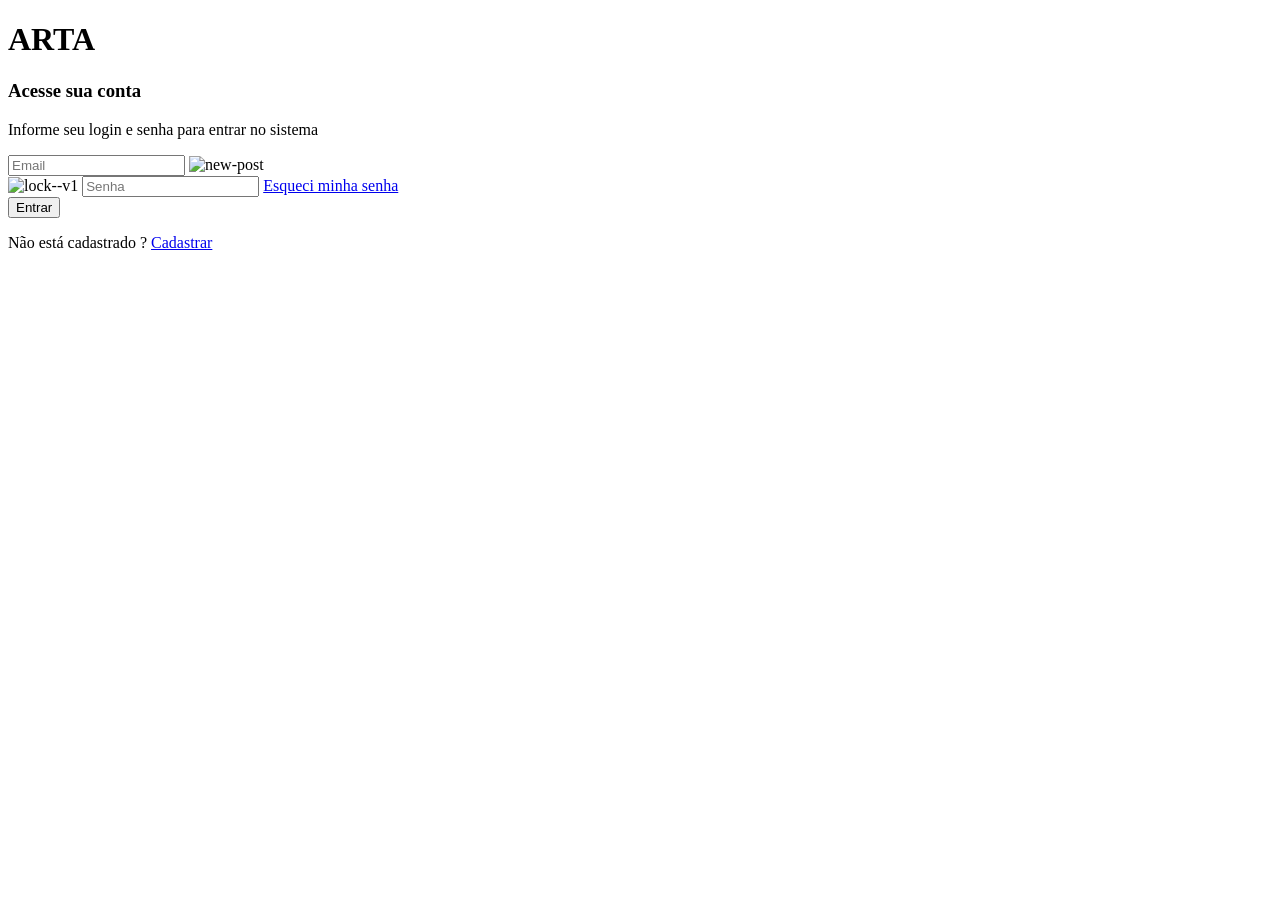
==== ARTA/html/index.html @ bc3c4ff9 "final commit" ====
<!DOCTYPE html>
<html lang="pt-br">
<head>
    <meta charset="UTF-8">
    <meta name="viewport" content="width=device-width, initial-scale=1.0">
    <link rel="shortcut icon" href="../src/images/icon.ico" type="image/x-icon">
    <link rel="stylesheet" href="../src/css/styles-home.css">
    <title>ARTA - Home</title>
</head>
<body>
    <div class="container">
        <form>
            <div class="title">
                <h1>ARTA</h1>
                <h3>Acesse sua conta</h3>
                <p>Informe seu login e senha para entrar no sistema</p>
            </div>

            <div class="input-container">
                <input placeholder="Email" type="email" required>
                <img width="20" height="20" src="https://img.icons8.com/ios-glyphs/30/new-post.png" alt="new-post"/>
            </div>

            <div class="input-container">
                <img width="20" height="20" src="https://img.icons8.com/ios-glyphs/30/lock--v1.png" alt="lock--v1"/>
                <input placeholder="Senha" type="password" required>
                <a href="#" class="forgot-link">Esqueci minha senha</a>
            </div>
            
            <button type="submit" class="submit-button">Entrar</button>

            <div class="register-link">
                <p>Não está cadastrado ? <a href="#">Cadastrar</a></p>
            </div>
        </form>
    </div>
</body>
</html>
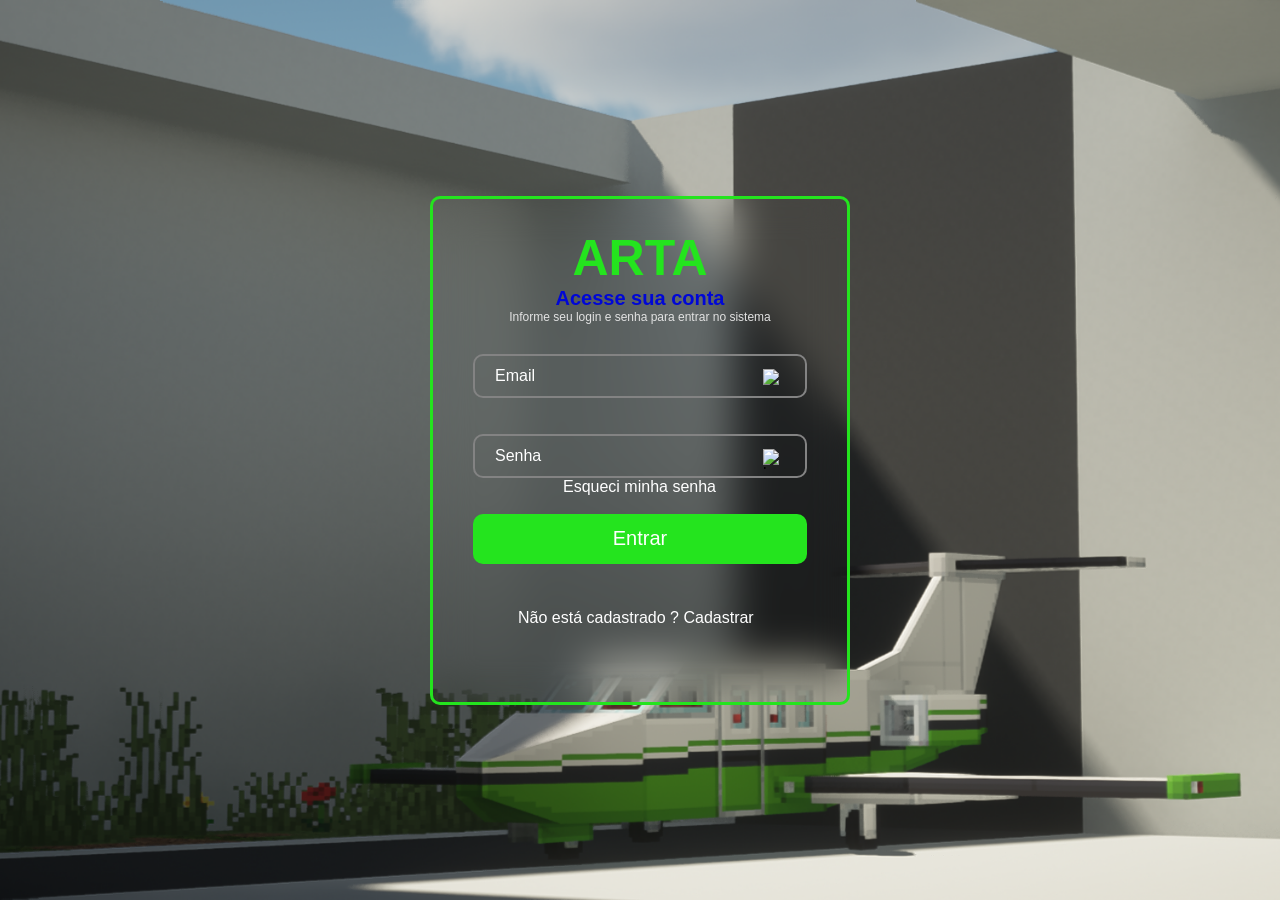
==== commit b496522c: "file change name commit" ====
--- a/ARTA/html/index.html
+++ b/ARTA/html/index.html
@@ -4,7 +4,7 @@
     <meta charset="UTF-8">
     <meta name="viewport" content="width=device-width, initial-scale=1.0">
     <link rel="shortcut icon" href="../src/images/icon.ico" type="image/x-icon">
-    <link rel="stylesheet" href="../src/css/styles-home.css">
+    <link rel="stylesheet" href="../src/css/styles.css">
     <title>ARTA - Home</title>
 </head>
 <body>
--- a/ARTA/src/css/styles.css
+++ b/ARTA/src/css/styles.css
@@ -0,0 +1,119 @@
+* {
+    margin: 0;
+    padding: 0;
+    box-sizing: border-box;
+    font-family: Arial, sans-serif;
+}
+
+body {
+    background-image: url(../images/bgLogin.png);
+    background-repeat: no-repeat;
+    background-size: cover;
+    background-position: center;
+    min-height: 100vh;
+    display: flex;
+    align-items: center;
+    justify-content: center;
+}
+
+.container {
+    width: 420px;
+    background: transparent;
+    border: 3px solid #24e41e;
+    border-radius: 10px;
+    backdrop-filter: blur(20px);
+    padding: 30px 40px;
+}
+
+.title h1{
+    font-size: 50px;
+    text-align: center;
+    color: #24e41e;
+}
+
+.title h3{
+    font-size: 20px;
+    text-align: center;
+    color: #0007d6;
+}
+
+.title p{
+    font-size: 12px;
+    text-align: center;
+    color: #e2e2e2;
+}
+
+.input-container {
+    position: relative;
+    width: 100%;
+    height: 50px;
+    margin: 30px 0px;
+}
+
+.input-container input {
+    width: 100%;
+    height: 80%;
+    background: transparent;
+    border: none;
+    outline: none;
+    border: 2px solid #838383;
+    border-radius: 10px;
+    font-size: 16px;
+    color: #fff;
+    padding: 20px 45px 20px 20px;
+}
+
+.input-container input::placeholder {
+    color: #fff;
+}
+
+.input-container img {
+    position: absolute;
+    right: 24px;
+    top: 20%;
+    margin-top: 5px;
+}
+
+.input-container a {
+    font-size: 16px;
+    color: #fff;
+    text-decoration: none;
+    margin: 90px;
+}
+
+.input-container a:hover{
+    color: #24e41e;
+}
+
+.submit-button {
+    width: 100%;
+    height: 50px;
+    background-color: #24e41e;
+    color: #fff;
+    border: none;
+    border-radius: 10px;
+    cursor: pointer;
+    font-size: 20px;
+}
+
+.submit-button:hover {
+    background-color: #08d401;
+}
+
+.register-link p {
+    font-size: 16px;
+    color: #fff;
+    margin: 45px;
+}
+
+.register-link p a {
+    font-size: 16px;
+    color: #fff;
+    text-decoration: none;
+    text-align: center;
+}
+
+.register-link p a:hover {
+    color: #24e41e;
+    font-style: italic;
+}
